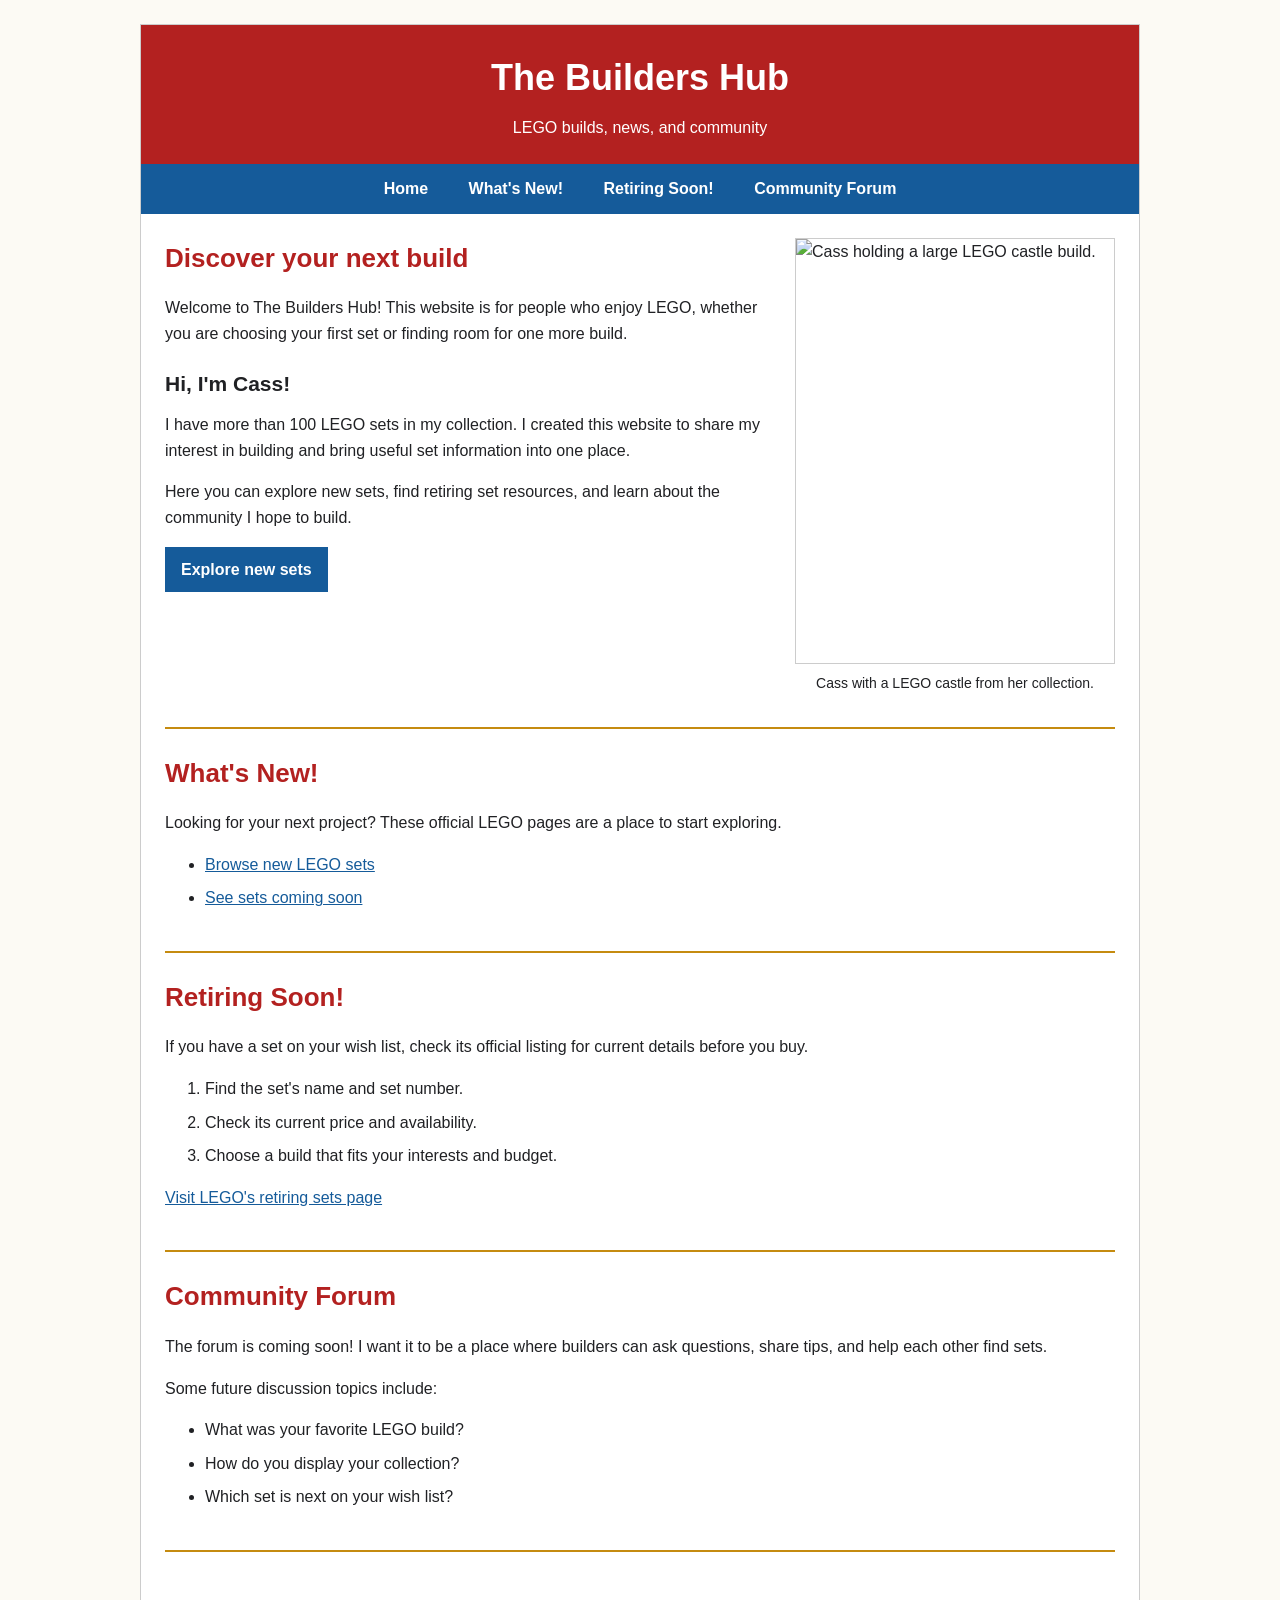
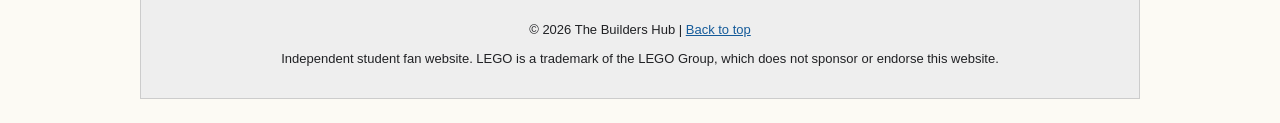
==== index.html @ 3bdad5f6 "Add files via upload Add LEGO homepage" ====
<!DOCTYPE html>
<html lang="en">
<head>
    <meta charset="UTF-8">
    <meta name="viewport" content="width=device-width, initial-scale=1.0">
    <meta name="description" content="The Builders Hub is a student fan website about LEGO sets, building, and community.">
    <title>The Builders Hub | Home</title>
    <link rel="stylesheet" href="styles.css">
</head>
<body>
    <div id="wrapper">
        <header id="top">
            <h1>The Builders Hub</h1>
            <p>LEGO builds, news, and community</p>
        </header>

        <!-- For now, navigation links lead to sections of this homepage. -->
        <nav aria-label="Main navigation">
            <a href="#top">Home</a>
            <a href="#whats-new">What's New!</a>
            <a href="#retiring-soon">Retiring Soon!</a>
            <a href="#community">Community Forum</a>
        </nav>

        <main>
            <!-- Flexbox places the introduction beside the photo. -->
            <section id="intro">
                <div class="intro-text">
                    <h2>Discover your next build</h2>
                    <p>Welcome to The Builders Hub! This website is for people who enjoy LEGO, whether you are choosing your first set or finding room for one more build.</p>
                    <h3>Hi, I'm Cass!</h3>
                    <p>I have more than 100 LEGO sets in my collection. I created this website to share my interest in building and bring useful set information into one place.</p>
                    <p>Here you can explore new sets, find retiring set resources, and learn about the community I hope to build.</p>
                    <a class="button" href="#whats-new">Explore new sets</a>
                </div>
                <figure>
                    <img src="images/cass-lego-castle.jpg" width="320" height="427" alt="Cass holding a large LEGO castle build.">
                    <figcaption>Cass with a LEGO castle from her collection.</figcaption>
                </figure>
            </section>

            <section id="whats-new">
                <h2>What's New!</h2>
                <p>Looking for your next project? These official LEGO pages are a place to start exploring.</p>
                <ul>
                    <li><a href="https://www.lego.com/en-us/categories/new-sets-and-products">Browse new LEGO sets</a></li>
                    <li><a href="https://www.lego.com/en-us/categories/coming-soon">See sets coming soon</a></li>
                </ul>
            </section>

            <section id="retiring-soon">
                <h2>Retiring Soon!</h2>
                <p>If you have a set on your wish list, check its official listing for current details before you buy.</p>
                <ol>
                    <li>Find the set's name and set number.</li>
                    <li>Check its current price and availability.</li>
                    <li>Choose a build that fits your interests and budget.</li>
                </ol>
                <p><a href="https://www.lego.com/en-us/categories/last-chance-to-buy">Visit LEGO's retiring sets page</a></p>
            </section>

            <section id="community">
                <h2>Community Forum</h2>
                <p>The forum is coming soon! I want it to be a place where builders can ask questions, share tips, and help each other find sets.</p>
                <p>Some future discussion topics include:</p>
                <ul>
                    <li>What was your favorite LEGO build?</li>
                    <li>How do you display your collection?</li>
                    <li>Which set is next on your wish list?</li>
                </ul>
            </section>
        </main>

        <footer>
            <p>&copy; 2026 The Builders Hub | <a href="#top">Back to top</a></p>
            <p>Independent student fan website. LEGO is a trademark of the LEGO Group, which does not sponsor or endorse this website.</p>
        </footer>
    </div>
</body>
</html>
---- styles.css ----
:root {
    --text: #202124;
    --background: #FCFAF4;
    --primary: #B32120;
    --secondary: #155B9A;
    --accent: #C58B10;
}

* {
    box-sizing: border-box;
}

body {
    background-color: var(--background);
    color: var(--text);
    font-family: Arial, Helvetica, sans-serif;
    margin: 0;
    line-height: 1.6;
}

#wrapper {
    width: 90%;
    max-width: 1000px;
    margin: 24px auto;
    background-color: #FFFFFF;
    border: 1px solid #CCCCCC;
}

header {
    background-color: var(--primary);
    color: #FFFFFF;
    padding: 24px;
    text-align: center;
}

h1 {
    margin: 0;
    font-size: 36px;
}

header p {
    margin: 8px 0 0;
}

/* Navigation uses ordinary links with a hover effect. */
nav {
    background-color: var(--secondary);
    text-align: center;
}

nav a {
    display: inline-block;
    color: #FFFFFF;
    padding: 12px 18px;
    font-weight: bold;
    text-decoration: none;
}

nav a:hover {
    background-color: #FFFFFF;
    color: var(--secondary);
}

main {
    padding: 24px;
}

h2 {
    color: var(--primary);
    font-size: 26px;
    margin: 0 0 16px;
}

h3 {
    font-size: 21px;
    margin: 20px 0 12px;
}

p {
    margin: 0 0 16px;
}

section {
    padding: 0 0 24px;
    margin: 0 0 24px;
    border-bottom: 2px solid var(--accent);
}

/* The two introduction columns wrap when there is less space. */
#intro {
    display: flex;
    flex-wrap: wrap;
    gap: 24px;
}

.intro-text {
    flex: 1 1 250px;
}

figure {
    flex: 0 1 320px;
    margin: 0;
}

img {
    width: 100%;
    height: auto;
    display: block;
    border: 1px solid #CCCCCC;
}

figcaption {
    font-size: 14px;
    text-align: center;
    padding: 8px 0;
}

a {
    color: var(--secondary);
}

a:hover {
    color: var(--primary);
}

.button {
    display: inline-block;
    background-color: var(--secondary);
    color: #FFFFFF;
    padding: 10px 16px;
    font-weight: bold;
    text-decoration: none;
}

.button:hover {
    background-color: var(--primary);
    color: #FFFFFF;
}

li {
    margin: 0 0 8px;
}

footer {
    background-color: #EEEEEE;
    padding: 20px;
    text-align: center;
    font-size: 13px;
}

footer p {
    margin: 0 0 8px;
}
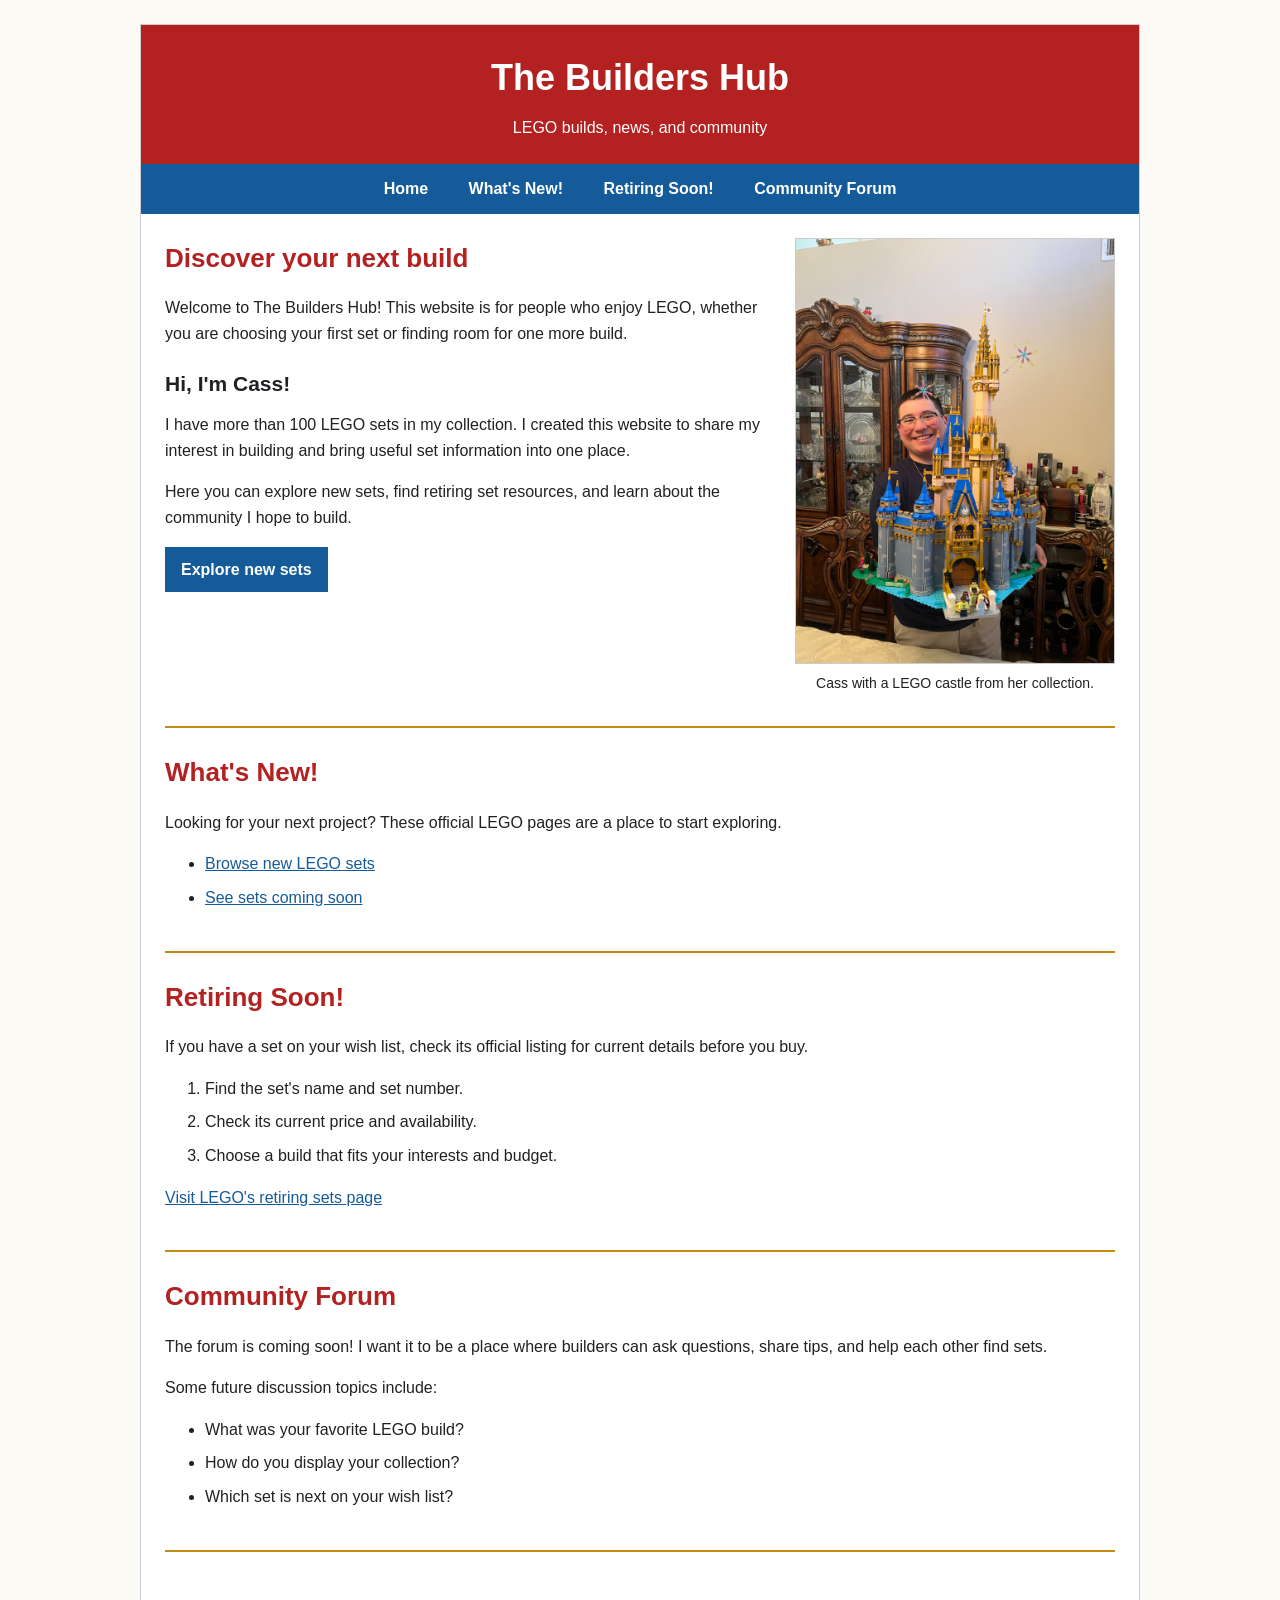
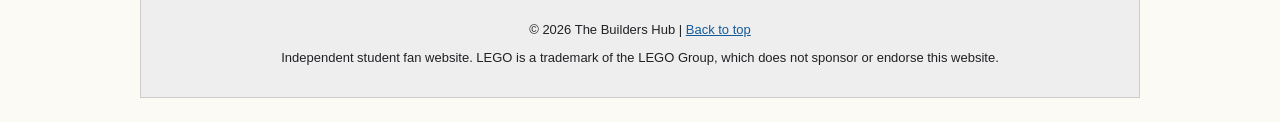
==== commit fce0d9fa: "Fix image source path in index.html" ====
--- a/index.html
+++ b/index.html
@@ -34,7 +34,7 @@
                     <a class="button" href="#whats-new">Explore new sets</a>
                 </div>
                 <figure>
-                    <img src="images/cass-lego-castle.jpg" width="320" height="427" alt="Cass holding a large LEGO castle build.">
+                    <img src="cass-lego-castle.jpg" width="320" height="427" alt="Cass holding a large LEGO castle build.">
                     <figcaption>Cass with a LEGO castle from her collection.</figcaption>
                 </figure>
             </section>
